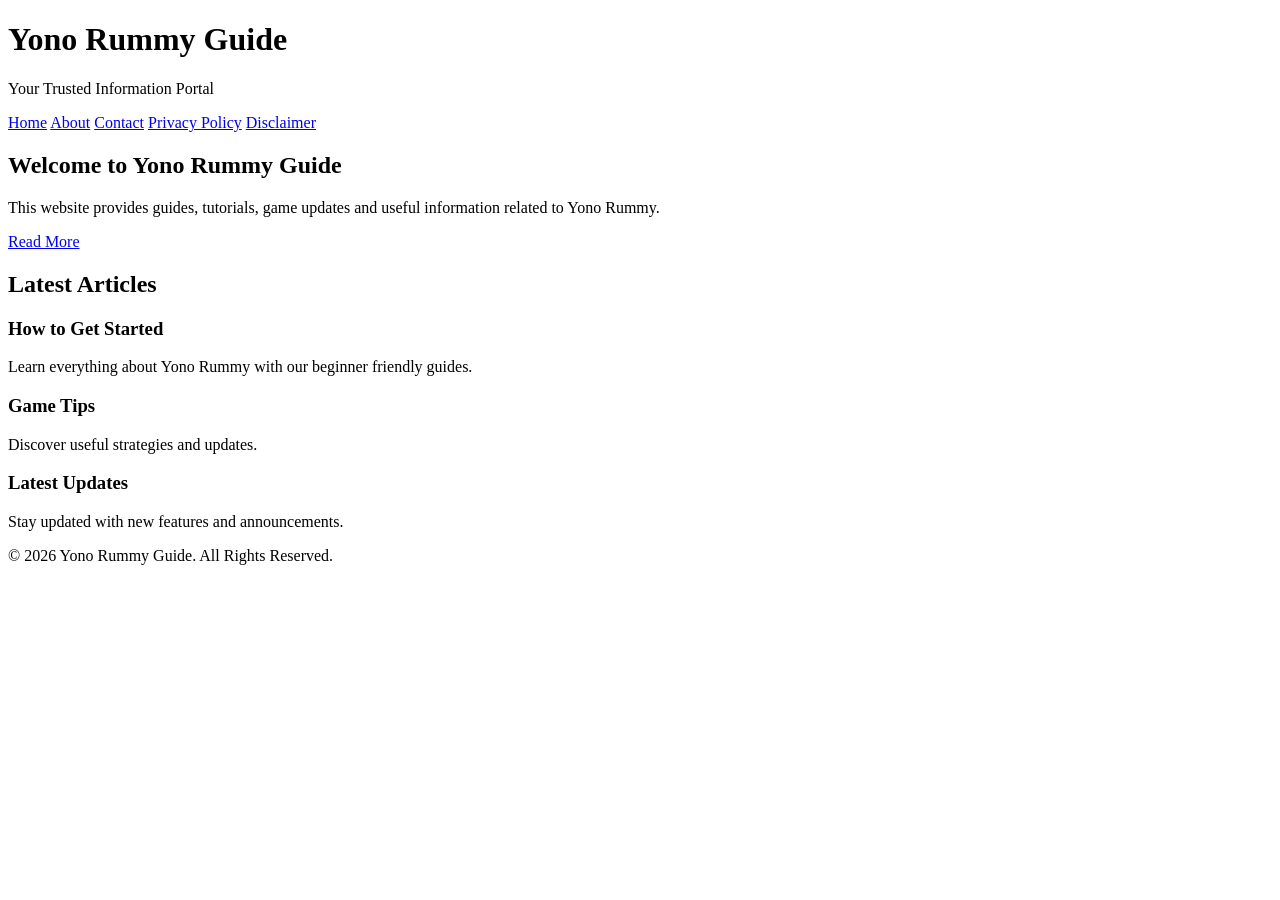
==== index.html @ 191d50f0 "Create index.html" ====
<!DOCTYPE html>
<html lang="en">
<head>
<meta charset="UTF-8">
<meta name="viewport" content="width=device-width, initial-scale=1.0">

<title>Yono Rummy Guide | Latest Updates & Information</title>

<meta name="description" content="Get the latest Yono Rummy guides, updates, game information and helpful articles.">

<meta name="keywords" content="Yono Rummy, Yono Rummy Guide, Online Games">

<link rel="stylesheet" href="style.css">
</head>

<body>

<header>

<div class="container">

<h1>Yono Rummy Guide</h1>

<p>Your Trusted Information Portal</p>

<nav>

<a href="#">Home</a>

<a href="#">About</a>

<a href="#">Contact</a>

<a href="#">Privacy Policy</a>

<a href="#">Disclaimer</a>

</nav>

</div>

</header>

<section class="hero">

<div class="container">

<h2>Welcome to Yono Rummy Guide</h2>

<p>

This website provides guides, tutorials, game updates and useful information related to Yono Rummy.

</p>

<a href="#" class="btn">Read More</a>

</div>

</section>

<section class="content">

<div class="container">

<h2>Latest Articles</h2>

<div class="card">

<h3>How to Get Started</h3>

<p>

Learn everything about Yono Rummy with our beginner friendly guides.

</p>

</div>

<div class="card">

<h3>Game Tips</h3>

<p>

Discover useful strategies and updates.

</p>

</div>

<div class="card">

<h3>Latest Updates</h3>

<p>

Stay updated with new features and announcements.

</p>

</div>

</div>

</section>

<footer>

<p>

© 2026 Yono Rummy Guide. All Rights Reserved.

</p>

</footer>

</body>

</html>
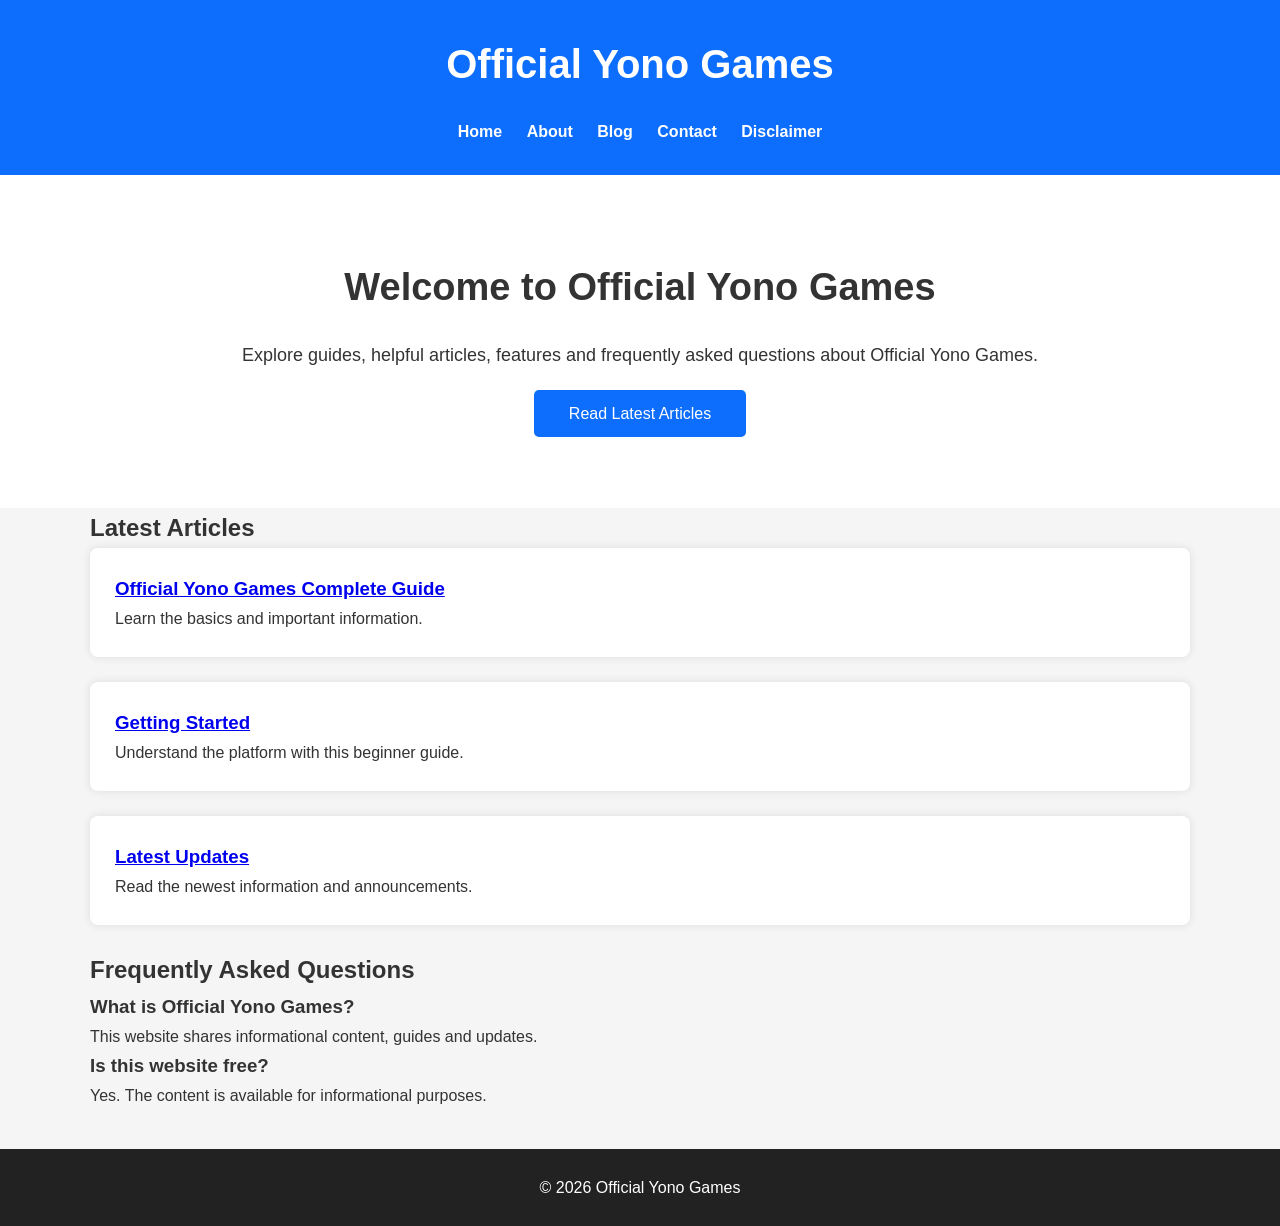
==== commit ade8af31: "Update index.html" ====
--- a/index.html
+++ b/index.html
@@ -1,105 +1,85 @@
 <!DOCTYPE html>
 <html lang="en">
 <head>
-<meta charset="UTF-8">
-<meta name="viewport" content="width=device-width, initial-scale=1.0">
+  <meta charset="UTF-8">
+  <meta name="viewport" content="width=device-width, initial-scale=1.0">
+  <title>Official Yono Games | Information & Guides</title>
 
-<title>Yono Rummy Guide | Latest Updates & Information</title>
+  <meta name="description" content="Learn about Official Yono Games through guides, features, updates and helpful articles.">
 
-<meta name="description" content="Get the latest Yono Rummy guides, updates, game information and helpful articles.">
-
-<meta name="keywords" content="Yono Rummy, Yono Rummy Guide, Online Games">
-
-<link rel="stylesheet" href="style.css">
+  <link rel="stylesheet" href="style.css">
 </head>
 
 <body>
 
 <header>
+  <div class="container">
+    <h1>Official Yono Games</h1>
 
-<div class="container">
-
-<h1>Yono Rummy Guide</h1>
-
-<p>Your Trusted Information Portal</p>
-
-<nav>
-
-<a href="#">Home</a>
-
-<a href="#">About</a>
-
-<a href="#">Contact</a>
-
-<a href="#">Privacy Policy</a>
-
-<a href="#">Disclaimer</a>
-
-</nav>
-
-</div>
-
+    <nav>
+      <a href="index.html">Home</a>
+      <a href="about.html">About</a>
+      <a href="blog.html">Blog</a>
+      <a href="contact.html">Contact</a>
+      <a href="disclaimer.html">Disclaimer</a>
+    </nav>
+  </div>
 </header>
 
 <section class="hero">
+  <div class="container">
+    <h2>Welcome to Official Yono Games</h2>
 
-<div class="container">
+    <p>
+      Explore guides, helpful articles, features and frequently asked questions about Official Yono Games.
+    </p>
 
-<h2>Welcome to Yono Rummy Guide</h2>
+    <a class="btn" href="blog.html">Read Latest Articles</a>
+  </div>
+</section>
 
-<p>
+<section class="container">
 
-This website provides guides, tutorials, game updates and useful information related to Yono Rummy.
+<h2>Latest Articles</h2>
 
-</p>
+<div class="cards">
 
-<a href="#" class="btn">Read More</a>
+<div class="card">
+<h3><a href="blog.html">Official Yono Games Complete Guide</a></h3>
+<p>Learn the basics and important information.</p>
+</div>
+
+<div class="card">
+<h3><a href="blog.html">Getting Started</a></h3>
+<p>Understand the platform with this beginner guide.</p>
+</div>
+
+<div class="card">
+<h3><a href="blog.html">Latest Updates</a></h3>
+<p>Read the newest information and announcements.</p>
+</div>
 
 </div>
 
 </section>
 
-<section class="content">
+<section class="container">
 
-<div class="container">
+<h2>Frequently Asked Questions</h2>
 
-<h2>Latest Articles</h2>
+<div class="faq">
 
-<div class="card">
-
-<h3>How to Get Started</h3>
+<h3>What is Official Yono Games?</h3>
 
 <p>
-
-Learn everything about Yono Rummy with our beginner friendly guides.
-
+This website shares informational content, guides and updates.
 </p>
 
-</div>
-
-<div class="card">
-
-<h3>Game Tips</h3>
+<h3>Is this website free?</h3>
 
 <p>
-
-Discover useful strategies and updates.
-
+Yes. The content is available for informational purposes.
 </p>
-
-</div>
-
-<div class="card">
-
-<h3>Latest Updates</h3>
-
-<p>
-
-Stay updated with new features and announcements.
-
-</p>
-
-</div>
 
 </div>
 
@@ -109,12 +89,11 @@
 
 <p>
 
-© 2026 Yono Rummy Guide. All Rights Reserved.
+© 2026 Official Yono Games
 
 </p>
 
 </footer>
 
 </body>
-
 </html>
--- a/style.css
+++ b/style.css
@@ -0,0 +1,137 @@
+*{
+margin:0;
+padding:0;
+box-sizing:border-box;
+}
+
+body{
+
+font-family:Arial,Helvetica,sans-serif;
+
+background:#f5f5f5;
+
+color:#333;
+
+line-height:1.7;
+
+}
+
+.container{
+
+width:90%;
+
+max-width:1100px;
+
+margin:auto;
+
+}
+
+header{
+
+background:#0d6efd;
+
+color:#fff;
+
+padding:30px 0;
+
+text-align:center;
+
+}
+
+header h1{
+
+font-size:40px;
+
+}
+
+nav{
+
+margin-top:20px;
+
+}
+
+nav a{
+
+color:white;
+
+text-decoration:none;
+
+margin:10px;
+
+font-weight:bold;
+
+}
+
+.hero{
+
+padding:80px 0;
+
+text-align:center;
+
+background:white;
+
+}
+
+.hero h2{
+
+font-size:38px;
+
+margin-bottom:20px;
+
+}
+
+.hero p{
+
+font-size:18px;
+
+margin-bottom:30px;
+
+}
+
+.btn{
+
+background:#0d6efd;
+
+padding:15px 35px;
+
+color:white;
+
+text-decoration:none;
+
+border-radius:5px;
+
+}
+
+.content{
+
+padding:60px 0;
+
+}
+
+.card{
+
+background:white;
+
+padding:25px;
+
+margin-bottom:25px;
+
+border-radius:8px;
+
+box-shadow:0 0 10px rgba(0,0,0,.1);
+
+}
+
+footer{
+
+background:#222;
+
+color:white;
+
+text-align:center;
+
+padding:25px;
+
+margin-top:40px;
+
+}
